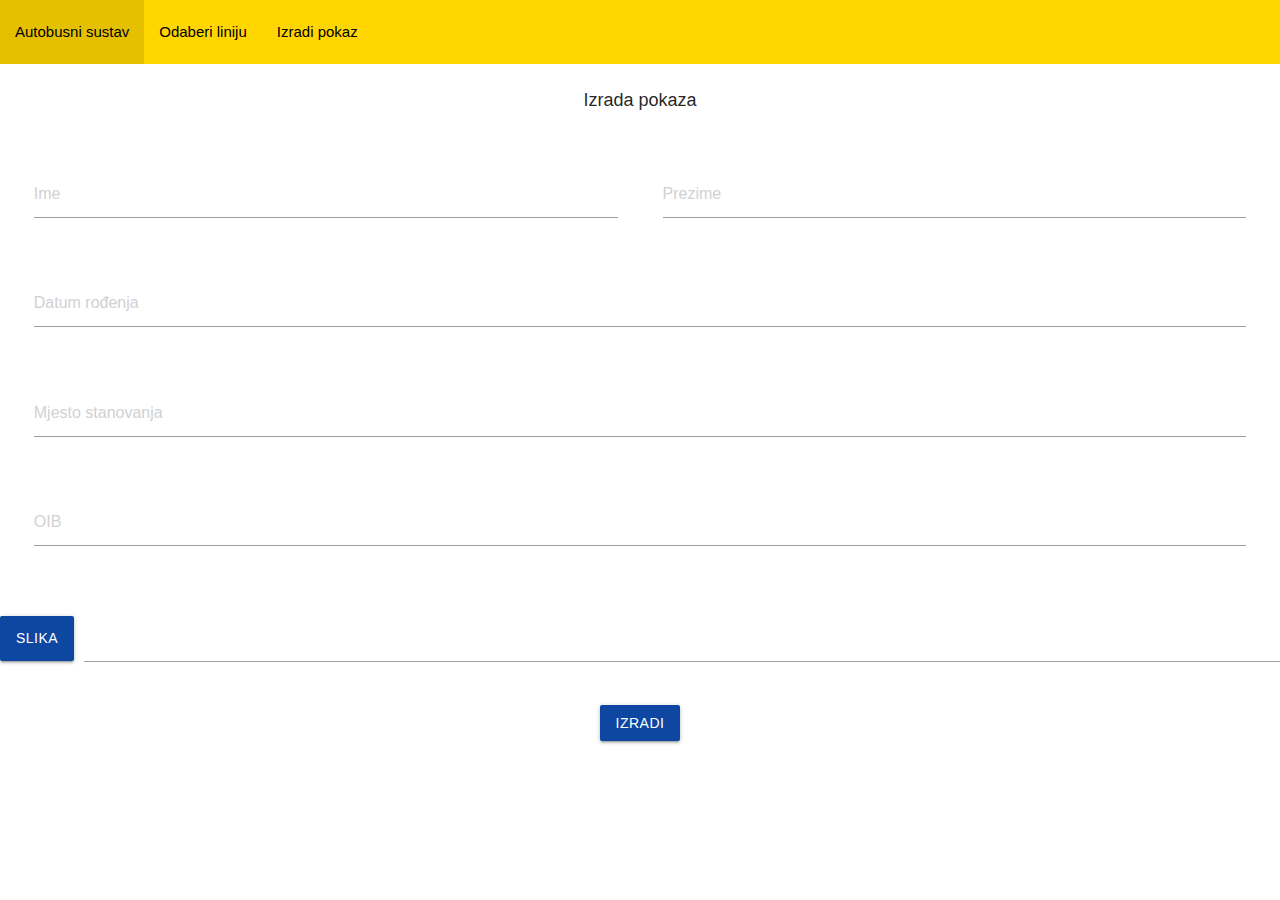
==== izrada-pokaza.html @ c337ab8c "ni jos gotovo" ====
<!DOCTYPE html>
<html>
<head>
    <meta charset='utf-8'>
    <title>Izrada pokaza</title>
    <link rel="icon" type="image/jpg" href="ikone/favicon-16x16.png"/>

    <link rel="stylesheet" href="https://cdnjs.cloudflare.com/ajax/libs/materialize/1.0.0/css/materialize.min.css">

    <meta name='viewport' content='width=device-width, initial-scale=1'>
    <link rel='stylesheet' type='text/css' media='screen' href='css/glavni-izgled.css'>
</head>
<body>
    <nav>
        <ul>
            <li><a href="index.html">Autobusni sustav</a></li>
            <li><a href="odaberi-liniju.html">Odaberi liniju</a></li>
            <li><a href="izrada-pokaza.html">Izradi pokaz</a></li>
        </ul>
    </nav>

    <div class="row">
        <div class="col s12">
            <h2>Izrada pokaza</h2>
        </div>
    </div>

    <div class="row">
        <form class="col s12">
            <div class="row">
              <div class="input-field col s6">
                <textarea name="ime" placeholder="Ime" id="textarea1" class="materialize-textarea"></textarea>
                <label for="textarea1"></label>
              </div>
              <div class="input-field col s6">
                <textarea name="prezime" placeholder="Prezime" id="textarea1" class="materialize-textarea"></textarea>
                <label for="textarea1"></label>
              </div>
            </div>
          </form>
          <form class="col s12">
            <div class="row">
              <div class="input-field col s12">
                <textarea name="datum" placeholder="Datum rođenja" id="textarea1" class="materialize-textarea"></textarea>
                <label for="textarea1"></label>
              </div>
            </div>
          </form>
          <form class="col s12">
            <div class="row">
              <div class="input-field col s12">
                <textarea name="mjesto" placeholder="Mjesto stanovanja" id="textarea1" class="materialize-textarea"></textarea>
                <label for="textarea1"></label>
              </div>
            </div>
          </form>
          <form class="col s12">
            <div class="row">
              <div class="input-field col s12">
                <textarea name="oib" placeholder="OIB" id="textarea1" class="materialize-textarea"></textarea>
                <label for="textarea1"></label>
              </div>
            </div>
          </form>
      </div>
      <div class="row">
        <form action="#">
          <div class="file-field input-field">
            <div class="btn blue darken-4">
              <span>Slika</span>
              <input type="file">
            </div>
            <div class="file-path-wrapper">
              <input class="file-path validate" type="text">
            </div>
          </div>
        </form>
      </div>

  <div class="row">  
    <div class="center-align">
      <a id="izrada" class="waves-effect waves-light btn blue darken-4" href="pokaz.html">izradi</a>
    </div>
  </div>


    <script src="https://cdnjs.cloudflare.com/ajax/libs/materialize/1.0.0/js/materialize.min.js"></script>
    <script src='js/IzradaPokaza.js'></script>
</body>
</html>
---- css/glavni-izgled.css ----
body
{
    margin: 0;
}
nav
{
    box-shadow: none;
    background-color: #ffd600;
}
nav ul a
{
    height: 100%;
    color: black;
}
h1
{
    font-size: xx-large;
    margin-top: 0.5em;
    margin-bottom: 0.5em;
}
h2
{
    font-size: large;
    margin: 1.5em auto;
    text-align: center;
}
td:not(.sati)
{
    width: 30%;
}
td .sati
{
    width: 10%;
}

.row .col
{
    padding: 0 1.5rem;
}

#karta
{
    background-image: url("../Split_i_linije/splitback.png");
    background-size: cover;
    background-repeat: no-repeat;
    width: 100%;
}
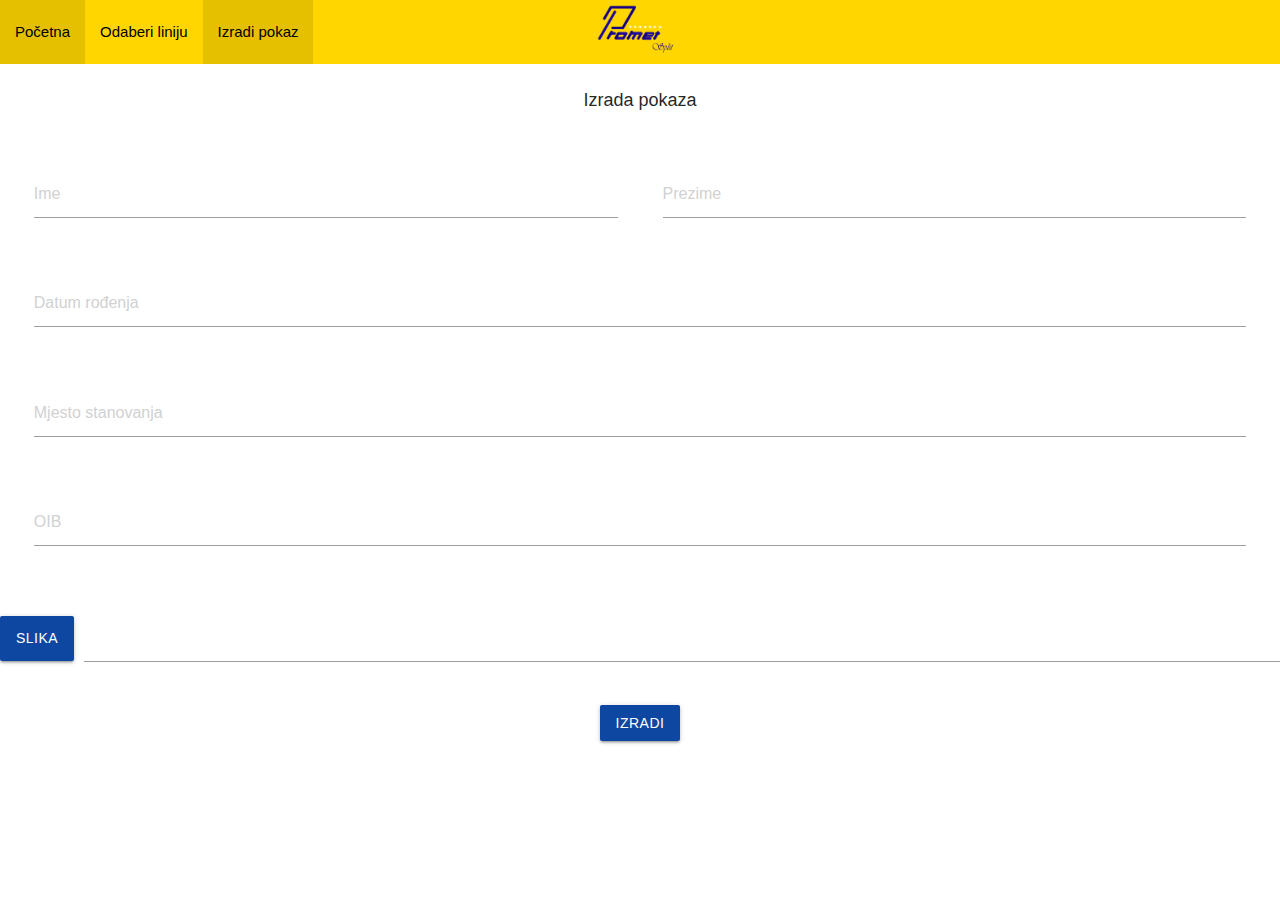
==== commit 8750ff4c: "Zavrsetak" ====
--- a/izrada-pokaza.html
+++ b/izrada-pokaza.html
@@ -11,13 +11,16 @@
     <link rel='stylesheet' type='text/css' media='screen' href='css/glavni-izgled.css'>
 </head>
 <body>
-    <nav>
-        <ul>
-            <li><a href="index.html">Autobusni sustav</a></li>
-            <li><a href="odaberi-liniju.html">Odaberi liniju</a></li>
-            <li><a href="izrada-pokaza.html">Izradi pokaz</a></li>
-        </ul>
-    </nav>
+  <nav>
+    <div class="nav-wrapper">
+      <a href="index.html" class="brand-logo center"><img src="ikone/logopromet.png" height="55px"></a>
+      <ul class="left hide-on-med-and-down">
+          <li><a href="index.html">Početna</a></li>
+          <li><a href="odaberi-liniju.html">Odaberi liniju</a></li>
+          <li class="active"><a href="izrada-pokaza.html">Izradi pokaz</a></li>
+      </ul>
+    </div>
+</nav>
 
     <div class="row">
         <div class="col s12">
@@ -79,7 +82,7 @@
 
   <div class="row">  
     <div class="center-align">
-      <a id="izrada" class="waves-effect waves-light btn blue darken-4" href="pokaz.html">izradi</a>
+      <a id="izrada" class="waves-effect waves-light btn blue darken-4">izradi</a>
     </div>
   </div>
 
